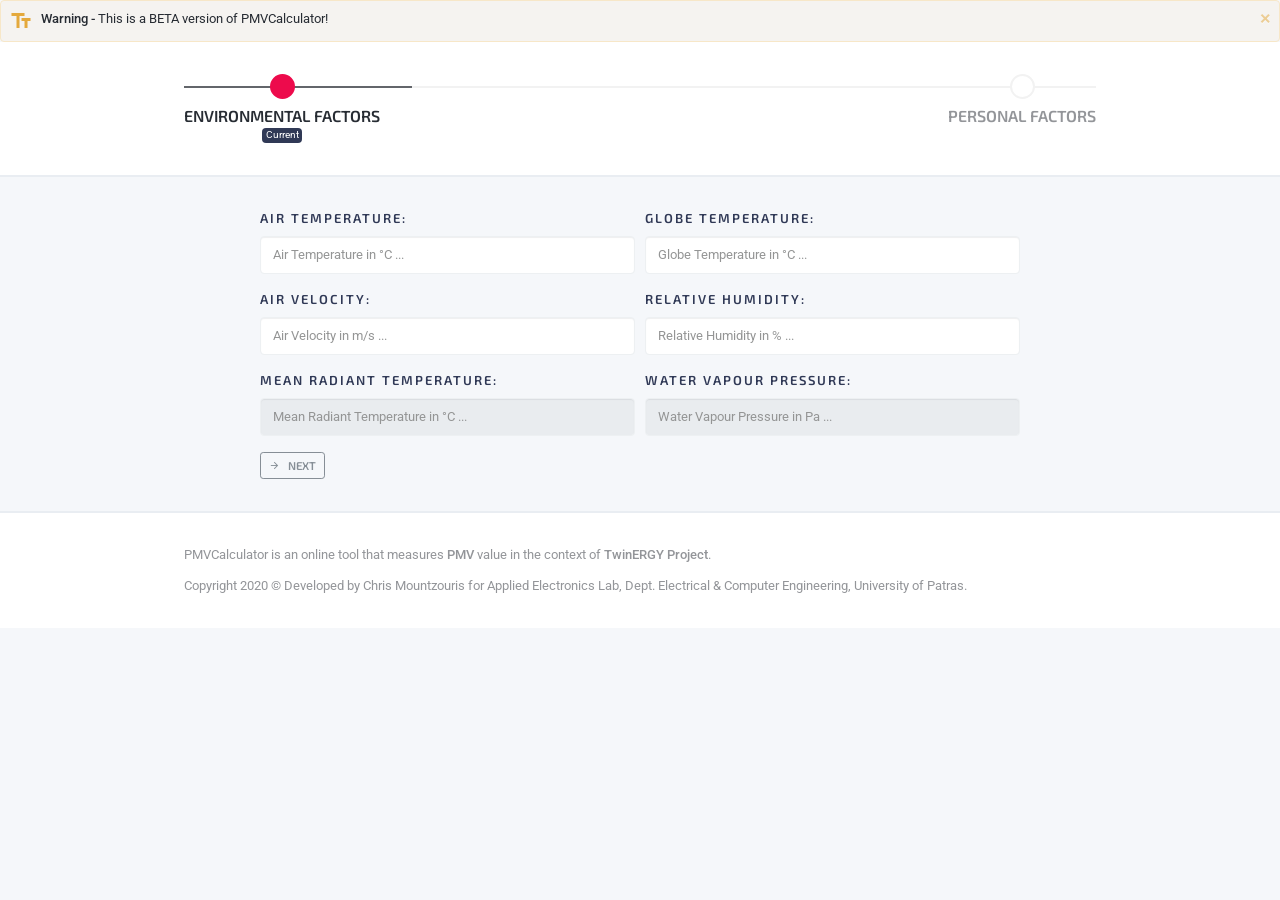
==== index.html @ 29e4e3f0 "Fixes on math formula Fixes on math formula" ====
<!DOCTYPE html>
<html lang="en" dir="ltr">

<head>

  <!-- Declare metatags -->
  <meta charset="utf-8">
  <meta http-equiv="X-UA-Compatible" content="IE=edge">
  <meta name="viewport" content="width=device-width, initial-scale=1, shrink-to-fit=no">
  <meta name="description" content="A Mean Vote Predictor [PMV] app.">
  <meta name="keywords" content="pmv, predict mean vote, comfort level, thermal comfort">
  <meta name="author" content="Chris Mountzouris">

  <title>PMV Calculator | Application.</title>

  <link href="https://fonts.googleapis.com/css?family=Lato:400,700%7CRoboto:400,500%7CExo+2:600&display=swap" rel="stylesheet">

  <!-- Perfect Scrollbar -->
  <link type="text/css" href="assets/vendor/perfect-scrollbar.css" rel="stylesheet">

  <!-- Fix Footer CSS -->
  <link type="text/css" href="assets/vendor/fix-footer.css" rel="stylesheet">

  <!-- Material Design Icons -->
  <link type="text/css" href="assets/css/material-icons.css" rel="stylesheet">

  <!-- Font Awesome Icons -->
  <link type="text/css" href="assets/css/fontawesome.css" rel="stylesheet">

  <!-- Preloader -->
  <link type="text/css" href="assets/css/preloader.css" rel="stylesheet">

  <!-- App CSS -->
  <link type="text/css" href="assets/css/app.css" rel="stylesheet">

  <!-- CustomCSS -->
  <link type="text/css" href="assets/css/custom.css" rel="stylesheet">

  <!-- DateRangePicker -->
  <link type="text/css" href="assets/vendor/daterangepicker.css" rel="stylesheet">

  <script src="https://ajax.googleapis.com/ajax/libs/jquery/3.5.1/jquery.min.js"></script>

</head>

  <body class="layout-compact layout-compact">

    <div class="preloader">
        <div class="sk-double-bounce">
            <div class="sk-child sk-double-bounce1"></div>
            <div class="sk-child sk-double-bounce2"></div>
        </div>
    </div>

    <div class="mdk-drawer-layout js-mdk-drawer-layout" data-push data-responsive-width="992px">
        <div class="mdk-drawer-layout__content page-content">

            <div class="alert alert-soft-warning alert-dismissible fade show mb-0" role="alert">
                <button type="button" class="close" data-dismiss="alert" aria-label="Close">
                    <span aria-hidden="true">×</span>
                </button>
                <div class="d-flex flex-wrap align-items-start">
                    <div class="mr-8pt">
                        <i class="material-icons">text_fields</i>
                    </div>
                    <div class="flex" style="min-width: 180px">
                        <small class="text-black-100">
                            <strong>Warning - </strong> This is a BETA version of PMVCalculator!
                        </small>
                    </div>
                </div>
            </div>

            <div class="py-32pt navbar-submenu">
                <div class="container page__container">
                    <div class="progression-bar progression-bar--active-accent">
                      <a href="compact-signup.html" class="progression-bar__item progression-bar__item--complete progression-bar__item--active">
                          <span class="progression-bar__item-content">
                              <i class="material-icons progression-bar__item-icon"></i>
                              <span class="progression-bar__item-text h5 mb-0 text-uppercase">Environmental Factors</span>
                              <span class="badge badge-dark">Current</span>
                          </span>
                      </a>
                        <a href="compact-signup-payment.html" class="progression-bar__item">
                            <span class="progression-bar__item-content">
                                <i class="material-icons progression-bar__item-icon"></i>
                                <span class="progression-bar__item-text h5 mb-0 text-uppercase">Personal Factors</span>
                            </span>
                        </a>
                    </div>
                </div>
            </div>

            <div class="page-section container page__container">
                <div class="col-lg-10 p-0 mx-auto">
                    <div class="row">
                        <div class="col-md-12 mb-24pt mb-md-0 first_form_step_1">
                            <form action="index2.html">
                              <div class="form-row">
                                <div class="col-12 col-md-6 mb-3 air_temperature_validate">
                                  <label class="form-label" for="at_value">Air Temperature:</label>
                                  <input id="at_value" type="number" class="form-control fname" placeholder="Air Temperature in °C ..." min="10" max="40" required>
                                  <div class="invalid-feedback">Please provide a valid air temperature value.</div>
                                </div>
                                <div class="col-12 col-md-6 mb-3 globe_temperature_validate">
                                  <label class="form-label" for="gt_value">Globe Temperature:</label>
                                  <input id="gt_value" type="number" class="form-control" placeholder="Globe Temperature in °C ..." min="10" max="40" required>
                                  <div class="invalid-feedback">Please provide a valid globe temperature value.</div>
                                </div>
                              </div>
                              <div class="form-row">
                                <div class="col-12 col-md-6 mb-3 air_velocity_validate">
                                  <label class="form-label" for="av_value">Air Velocity:</label>
                                  <input id="av_value" type="number" class="form-control fname" placeholder="Air Velocity in m/s ..." min="0" max="1" step="0.1" required>
                                  <div class="invalid-feedback">Please provide a valid air velocity value.</div>
                                </div>
                                <div class="col-12 col-md-6 mb-3 relative_humidity_validate">
                                  <label class="form-label" for="rh_value">Relative Humidity:</label>
                                  <input id="rh_value" type="number" class="form-control" placeholder="Relative Humidity in % ..." min="0" max="100" required>
                                  <div class="invalid-feedback">Please provide a valid relative humidity value.</div>
                                </div>
                              </div>
                              <div class="form-row">
                                <div class="col-12 col-md-6 mb-3 mean_radiant_validate">
                                  <label class="form-label" for="mrt_value">Mean Radiant Temperature:</label>
                                  <input id="mrt_value" class="form-control fname" placeholder="Mean Radiant Temperature in °C ..." required disabled>
                                </div>
                                <div class="col-12 col-md-6 mb-3 relative_humidity_validate">
                                  <label class="form-label" for="pa_value">Water Vapour Pressure:</label>
                                  <input id="pa_value" class="form-control" placeholder="Water Vapour Pressure in Pa ..." required disabled>
                                </div>
                              </div>
                            </form>
                            <button type="button" class="btn btn-outline-secondary btn-sm" id="button_next_1">
                                <i class="material-icons icon--left">arrow_forward</i> Next
                            </button>
                        </div>
                    </div>
                </div>
            </div>

            <div class="js-fix-footer2 bg-white border-top-2">
                <div class="container page__container page-section d-flex flex-column">
                    <p class="measure-lead-max text-50 small mr-8pt">PMVCalculator is an online tool that measures <b>PMV</b> value in the context of <b>TwinERGY Project</b>.</p>
                    <p class="text-50 small mt-n1 mb-0">Copyright 2020 &copy; Developed by Chris Mountzouris for Applied Electronics Lab, Dept. Electrical & Computer Engineering, University of Patras.</p>
                </div>
            </div>

        </div>

    </div>

    <!-- Bootstrap -->
    <script src="assets/vendor/popper.min.js"></script>
    <script src="assets/vendor/bootstrap.min.js"></script>

    <!-- Perfect Scrollbar -->
    <script src="assets/vendor/perfect-scrollbar.min.js"></script>

    <!-- DOM Factory -->
    <script src="assets/vendor/dom-factory.js"></script>

    <!-- MDK -->
    <script src="assets/vendor/material-design-kit.js"></script>

    <!-- Fix Footer -->
    <script src="assets/vendor/fix-footer.js"></script>

    <!-- App JS -->
    <script src="assets/js/app.js"></script>

    <!-- Custom JS -->
    <script src="scripts/script.js"></script>

    <!-- DateRangePicker -->
    <script src="assets/vendor/moment.min.js"></script>
    <script src="assets/vendor/daterangepicker.js"></script>
    <script src="assets/js/daterangepicker.js"></script>

</body>

</html>
---- assets/vendor/fix-footer.css ----
.fix-js-footer{opacity:0;transition:opacity .2s}@media (min-width:768px){.fix-footer--fixed{position:fixed;left:0;bottom:0;width:100%}}
---- assets/css/preloader.css ----
[dir=ltr] .sk-double-bounce{width:40px;height:40px;position:relative;margin:40px auto}[dir=ltr] .sk-double-bounce .sk-child{width:100%;height:100%;border-radius:50%;background-color:#333;opacity:.6;position:absolute;top:0;left:0;-webkit-animation:sk-doubleBounce 2s ease-in-out infinite;animation:sk-doubleBounce 2s ease-in-out infinite}[dir=ltr] .sk-double-bounce .sk-double-bounce2{-webkit-animation-delay:-1s;animation-delay:-1s}@-webkit-keyframes sk-doubleBounce{0%,to{transform:scale(0)}50%{transform:scale(1)}}@keyframes sk-doubleBounce{0%,to{transform:scale(0)}50%{transform:scale(1)}}[dir=ltr] .preloader{height:100%;width:100%;top:0;position:fixed;z-index:99999;background:#5567ff;display:flex;align-items:center;justify-content:center}[dir=ltr] .preloader .sk-child{background-color:#fff}
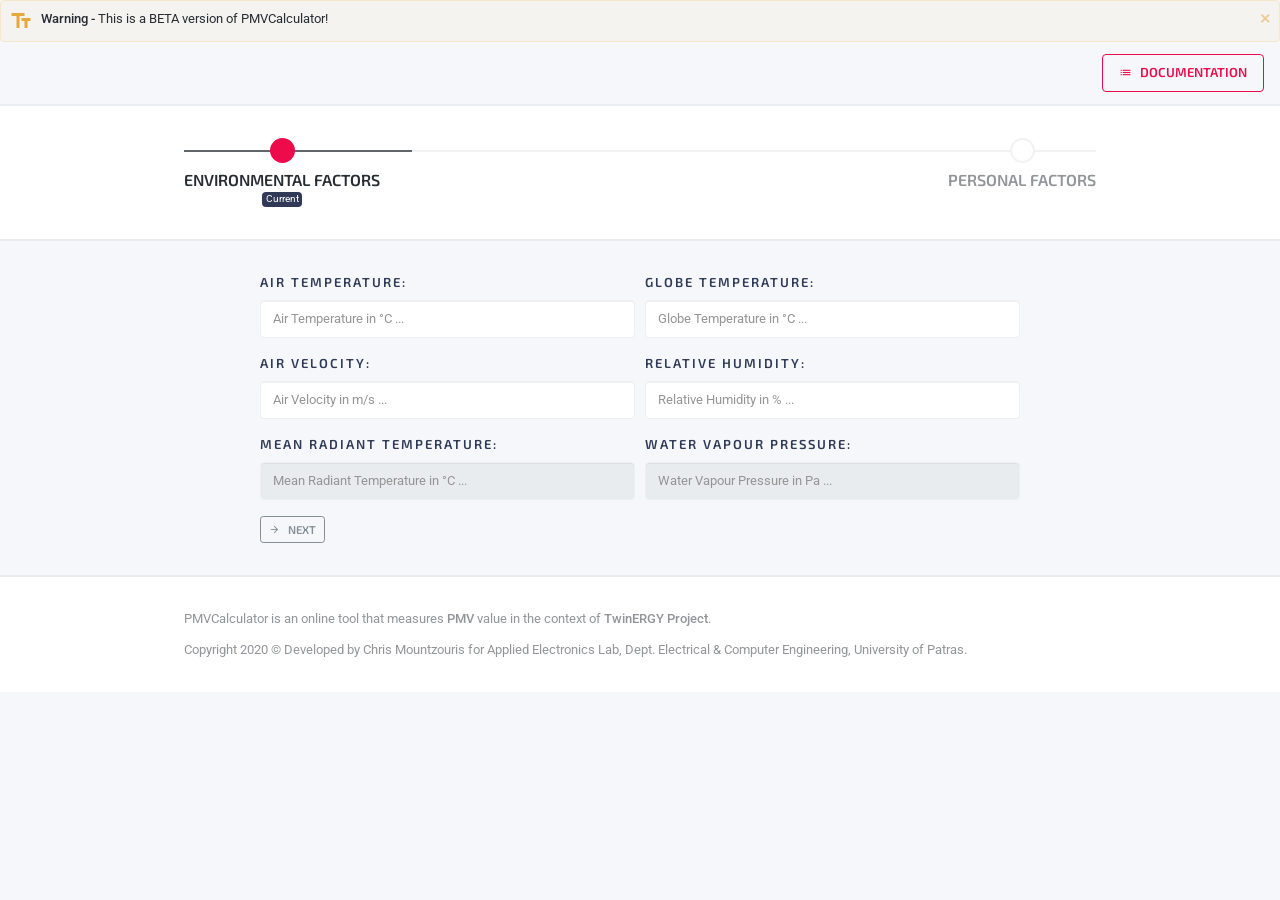
==== commit 4b98914c: "Documentation Documentation" ====
--- a/index.html
+++ b/index.html
@@ -69,6 +69,14 @@
                         </small>
                     </div>
                 </div>
+            </div>
+
+            <div class="navbar navbar-expand navbar-light border-bottom-2" id="default-navbar" data-primary>
+                <ul class="nav navbar-nav ml-auto mr-0">
+                    <li class="nav-item active">
+                      <a href="documentation.html" class="btn btn-outline-accent"><i class="material-icons icon--left">list</i>Documentation</a>
+                    </li>
+                </ul>
             </div>
 
             <div class="py-32pt navbar-submenu">
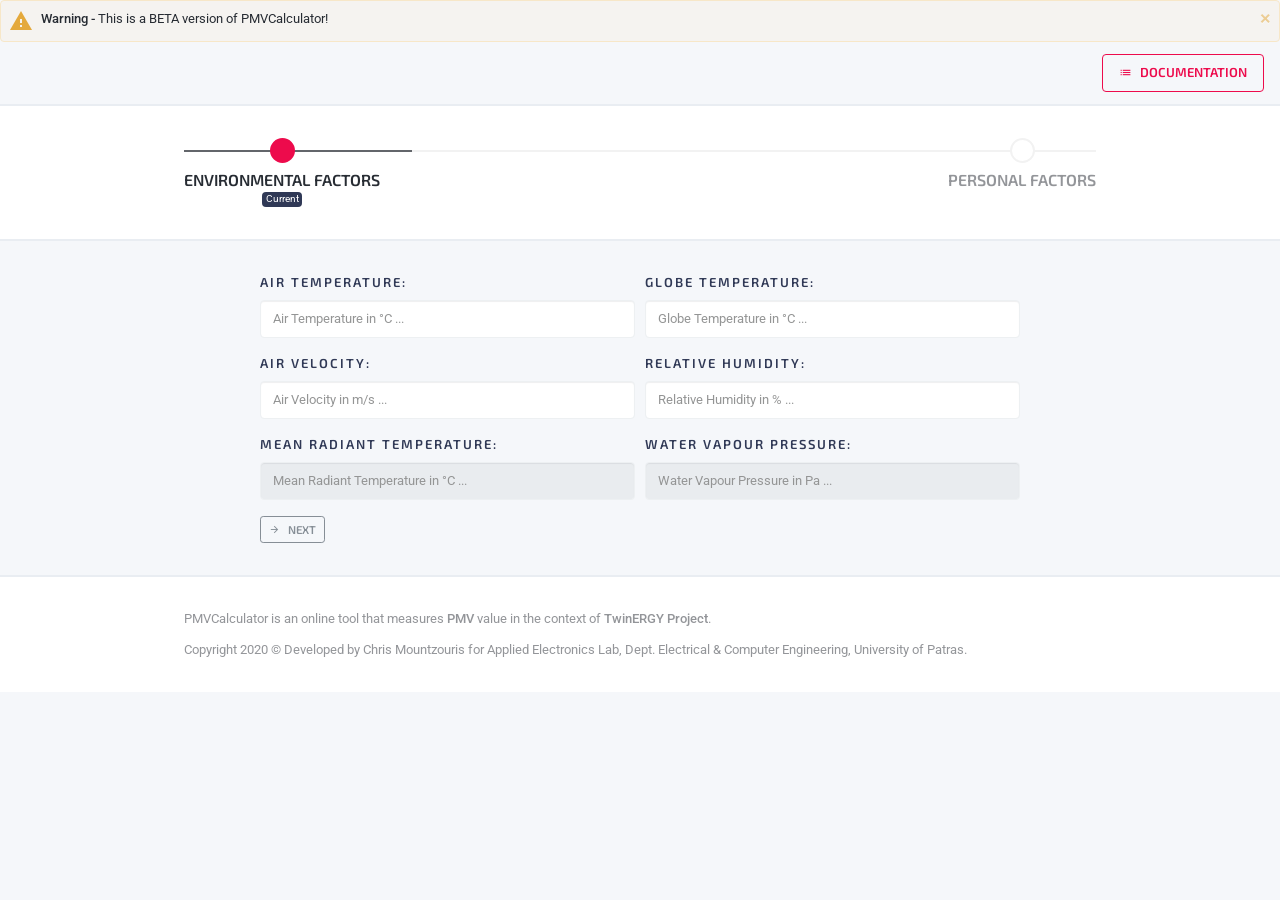
==== commit 2b6aaddd: "Add new material icon + suffix on locked fields" ====
--- a/index.html
+++ b/index.html
@@ -11,7 +11,7 @@
   <meta name="keywords" content="pmv, predict mean vote, comfort level, thermal comfort">
   <meta name="author" content="Chris Mountzouris">
 
-  <title>PMV Calculator | Application.</title>
+  <title>PMV Calculator | Application</title>
 
   <link href="https://fonts.googleapis.com/css?family=Lato:400,700%7CRoboto:400,500%7CExo+2:600&display=swap" rel="stylesheet">
 
@@ -61,7 +61,7 @@
                 </button>
                 <div class="d-flex flex-wrap align-items-start">
                     <div class="mr-8pt">
-                        <i class="material-icons">text_fields</i>
+                        <i class="material-icons">warning</i>
                     </div>
                     <div class="flex" style="min-width: 180px">
                         <small class="text-black-100">
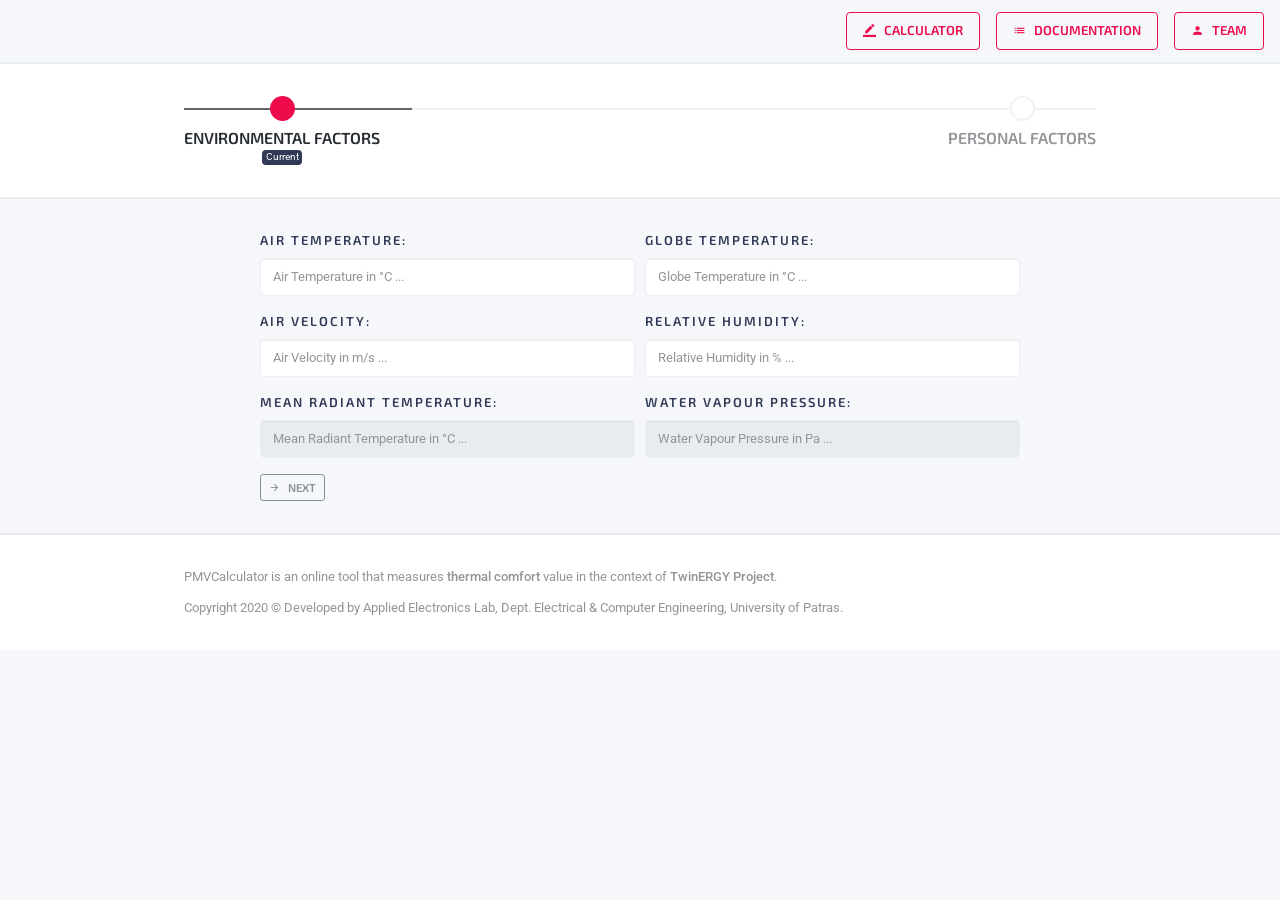
==== commit 0f8e2f45: "Added "Team" section Added "Team" section + Minor fixes" ====
--- a/index.html
+++ b/index.html
@@ -36,9 +36,6 @@
   <!-- CustomCSS -->
   <link type="text/css" href="assets/css/custom.css" rel="stylesheet">
 
-  <!-- DateRangePicker -->
-  <link type="text/css" href="assets/vendor/daterangepicker.css" rel="stylesheet">
-
   <script src="https://ajax.googleapis.com/ajax/libs/jquery/3.5.1/jquery.min.js"></script>
 
 </head>
@@ -55,26 +52,16 @@
     <div class="mdk-drawer-layout js-mdk-drawer-layout" data-push data-responsive-width="992px">
         <div class="mdk-drawer-layout__content page-content">
 
-            <div class="alert alert-soft-warning alert-dismissible fade show mb-0" role="alert">
-                <button type="button" class="close" data-dismiss="alert" aria-label="Close">
-                    <span aria-hidden="true">×</span>
-                </button>
-                <div class="d-flex flex-wrap align-items-start">
-                    <div class="mr-8pt">
-                        <i class="material-icons">warning</i>
-                    </div>
-                    <div class="flex" style="min-width: 180px">
-                        <small class="text-black-100">
-                            <strong>Warning - </strong> This is a BETA version of PMVCalculator!
-                        </small>
-                    </div>
-                </div>
-            </div>
-
             <div class="navbar navbar-expand navbar-light border-bottom-2" id="default-navbar" data-primary>
                 <ul class="nav navbar-nav ml-auto mr-0">
                     <li class="nav-item active">
+                        <a href="index.html" class="btn btn-outline-accent"><i class="material-icons icon--left">border_color</i>Calculator</a>
+                    </li>
+                    <li class="nav-item active">
                       <a href="documentation.html" class="btn btn-outline-accent"><i class="material-icons icon--left">list</i>Documentation</a>
+                    </li>
+                    <li class="nav-item active">
+                      <a href="team.html" class="btn btn-outline-accent"><i class="material-icons icon--left">person</i>Team</a>
                     </li>
                 </ul>
             </div>
@@ -82,14 +69,14 @@
             <div class="py-32pt navbar-submenu">
                 <div class="container page__container">
                     <div class="progression-bar progression-bar--active-accent">
-                      <a href="compact-signup.html" class="progression-bar__item progression-bar__item--complete progression-bar__item--active">
+                      <a href="" class="progression-bar__item progression-bar__item--complete progression-bar__item--active">
                           <span class="progression-bar__item-content">
                               <i class="material-icons progression-bar__item-icon"></i>
                               <span class="progression-bar__item-text h5 mb-0 text-uppercase">Environmental Factors</span>
                               <span class="badge badge-dark">Current</span>
                           </span>
                       </a>
-                        <a href="compact-signup-payment.html" class="progression-bar__item">
+                        <a href="" class="progression-bar__item">
                             <span class="progression-bar__item-content">
                                 <i class="material-icons progression-bar__item-icon"></i>
                                 <span class="progression-bar__item-text h5 mb-0 text-uppercase">Personal Factors</span>
@@ -149,8 +136,8 @@
 
             <div class="js-fix-footer2 bg-white border-top-2">
                 <div class="container page__container page-section d-flex flex-column">
-                    <p class="measure-lead-max text-50 small mr-8pt">PMVCalculator is an online tool that measures <b>PMV</b> value in the context of <b>TwinERGY Project</b>.</p>
-                    <p class="text-50 small mt-n1 mb-0">Copyright 2020 &copy; Developed by Chris Mountzouris for Applied Electronics Lab, Dept. Electrical & Computer Engineering, University of Patras.</p>
+                    <p class="measure-lead-max text-50 small mr-8pt">PMVCalculator is an online tool that measures <b>thermal comfort</b> value in the context of <b>TwinERGY Project</b>.</p>
+                    <p class="text-50 small mt-n1 mb-0">Copyright 2020 &copy; Developed by Applied Electronics Lab, Dept. Electrical & Computer Engineering, University of Patras.</p>
                 </div>
             </div>
 
@@ -180,11 +167,6 @@
     <!-- Custom JS -->
     <script src="scripts/script.js"></script>
 
-    <!-- DateRangePicker -->
-    <script src="assets/vendor/moment.min.js"></script>
-    <script src="assets/vendor/daterangepicker.js"></script>
-    <script src="assets/js/daterangepicker.js"></script>
-
 </body>
 
 </html>
